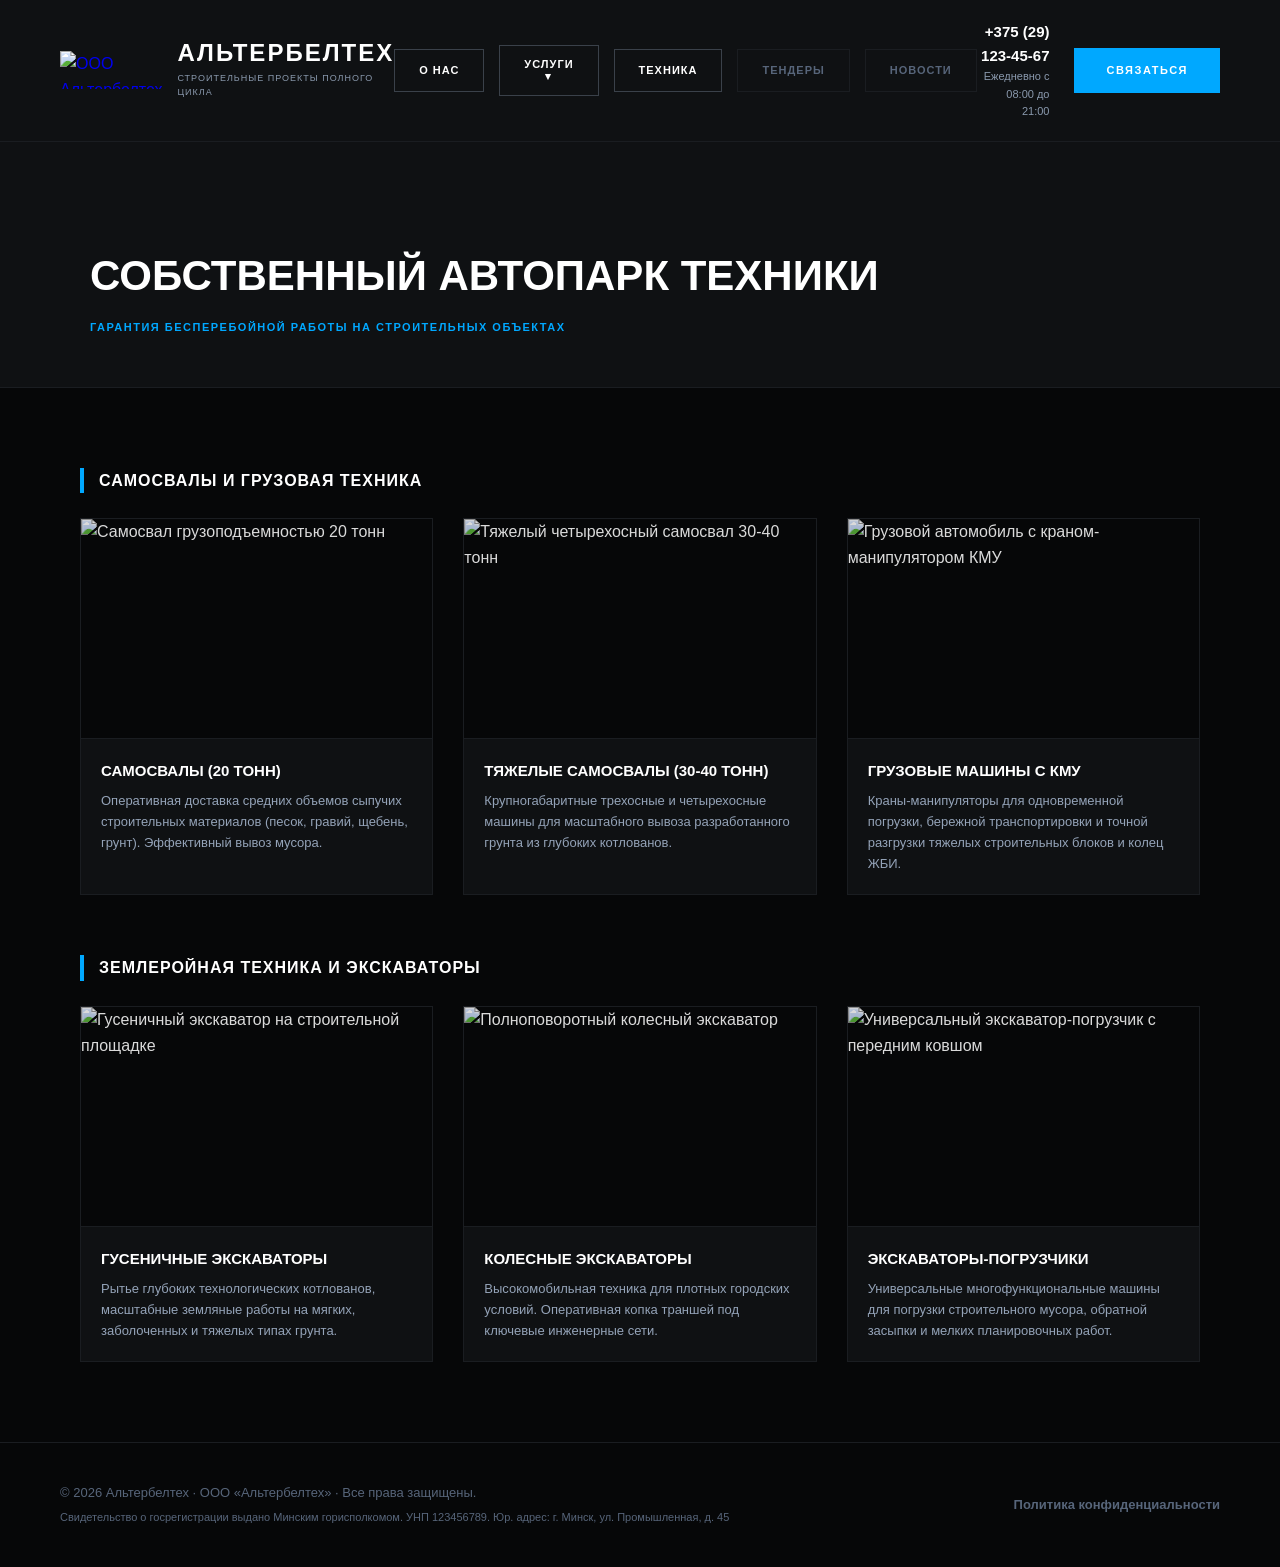
==== autopark.html @ b806ce36 "Add files via upload" ====
<!DOCTYPE html>
<html lang="ru">
<head>
    <meta charset="UTF-8">
    <meta name="viewport" content="width=device-width, initial-scale=1.0">
    <title>ООО «Альтербелтех» | Автопарк спецтехники</title>
    <meta name="description" content="Собственный парк строительной техники ООО Альтербелтех. Самосвалы и экскаваторы для проектов любой сложности в Минске и РБ.">
    <link rel="icon" type="image/jpeg" href="1001.jpg">
    <link rel="stylesheet" href="style.css">
</head>
<body>

    <!-- Премиальный экран загрузки с мгновенным векторным логотипом на 1 секунду -->
    <div class="preloader" id="preloader">
        <div class="preloader-content">
            <svg class="preloader-logo-svg" viewBox="0 0 100 100" xmlns="http://w3.org">
                <polygon points="50,15 90,85 10,85" fill="none" stroke="#ffffff" stroke-width="8" stroke-linejoin="miter"/>
                <line x1="22" y1="68" x2="78" y2="68" stroke="#ffffff" stroke-width="6"/>
            </svg>
            <div class="loading-dots">
                <span></span>
                <span></span>
                <span></span>
            </div>
        </div>
    </div>

    <!-- Премиальная темная шапка -->
    <header class="header">
        <a href="index.html" class="header-left header-logo-link">
            <!-- Подключение вашего нового логотипа -->
            <img src="1001.jpg" alt="ООО Альтербелтех" class="header-logo-img">
            <div class="header-logo-text-block">
                <div class="logo logo-heavy">Альтербелтех</div>
                <span class="logo-subtext">Строительные проекты полного цикла</span>
            </div>
        </a>
        
        <div class="header-center-nav">
            <a href="contacts.html" class="btn-nav-item">О нас</a>
            <div class="dropdown-menu-container">
                <button class="btn-services-toggle">Услуги ▾</button>
                <div class="dropdown-content">
                    <a href="genpodryad.html">Генеральный подряд</a>
                    <a href="zemlyanye-raboty.html">Общестроительные работы</a>
                    <a href="demontazh.html">Сети электроснабжения (внутр./наруж.)</a>
                    <a href="dostavka.html">Вентиляция, ВК и НВК</a>
                    <a href="blagoustrojstvo.html">Монтаж тех. оборудования</a>
                </div>
            </div>
            <a href="autopark.html" class="btn-nav-item">Техника</a>
            <a href="javascript:void(0);" class="btn-nav-item disabled">Тендеры</a>
            <a href="javascript:void(0);" class="btn-nav-item disabled">Новости</a>
        </div>

        <div class="header-right">
            <div class="header-schedule">
                <strong>+375 (29) 123-45-67</strong>
                <span>Ежедневно с 08:00 до 21:00</span>
            </div>
            <a href="index.html#combined-zone" class="btn btn-primary">Связаться</a>
        </div>
    </header>

    <section class="hero-service-minimal">
        <div class="container-service">
            <h1 class="service-title-main">Собственный автопарк техники</h1>
            <p class="service-subtitle-main">Гарантия бесперебойной работы на строительных объектах</p>
        </div>
    </section>

    <main class="container-lg" style="padding-top: 40px; padding-bottom: 80px;">
        <div class="autopark-category-title">Самосвалы и грузовая техника</div>
        <div class="gallery-grid">
            
            <div class="gallery-card">
                <div class="gallery-photo-box">
                    <img src="463_original.jpg" alt="Самосвал грузоподъемностью 20 тонн">
                </div>
                <div class="gallery-card-desc">
                    <h3>Самосвалы (20 тонн)</h3>
                    <p>Оперативная доставка средних объемов сыпучих строительных материалов (песок, гравий, щебень, грунт). Эффективный вывоз мусора.</p>
                </div>
            </div>

            <div class="gallery-card">
                <div class="gallery-photo-box">
                    <img src="images (2).jpg" alt="Тяжелый четырехосный самосвал 30-40 тонн">
                </div>
                <div class="gallery-card-desc">
                    <h3>Тяжелые самосвалы (30-40 тонн)</h3>
                    <p>Крупногабаритные трехосные и четырехосные машины для масштабного вывоза разработанного грунта из глубоких котлованов.</p>
                </div>
            </div>

            <div class="gallery-card">
                <div class="gallery-photo-box">
                    <img src="images (3).jpg" alt="Грузовой автомобиль с краном-манипулятором КМУ">
                </div>
                <div class="gallery-card-desc">
                    <h3>Грузовые машины с КМУ</h3>
                    <p>Краны-манипуляторы для одновременной погрузки, бережной транспортировки и точной разгрузки тяжелых строительных блоков и колец ЖБИ.</p>
                </div>
            </div>
        </div>
        <div class="autopark-category-title" style="margin-top: 60px;">Землеройная техника и экскаваторы</div>
        <div class="gallery-grid">
            
            <div class="gallery-card">
                <div class="gallery-photo-box">
                    <img src="images (4).jpg" alt="Гусеничный экскаватор на строительной площадке">
                </div>
                <div class="gallery-card-desc">
                    <h3>Гусеничные экскаваторы</h3>
                    <p>Рытье глубоких технологических котлованов, масштабные земляные работы на мягких, заболоченных и тяжелых типах грунта.</p>
                </div>
            </div>

            <div class="gallery-card">
                <div class="gallery-photo-box">
                    <img src="images (5).jpg" alt="Полноповоротный колесный экскаватор">
                </div>
                <div class="gallery-card-desc">
                    <h3>Колесные экскаваторы</h3>
                    <p>Высокомобильная техника для плотных городских условий. Оперативная копка траншей под ключевые инженерные сети.</p>
                </div>
            </div>

            <div class="gallery-card">
                <div class="gallery-photo-box">
                    <img src="images (6).jpg" alt="Универсальный экскаватор-погрузчик с передним ковшом">
                </div>
                <div class="gallery-card-desc">
                    <h3>Экскаваторы-погрузчики</h3>
                    <p>Универсальные многофункциональные машины для погрузки строительного мусора, обратной засыпки и мелких планировочных работ.</p>
                </div>
            </div>
        </div>
    </main>

    <!-- Сквозной подвал сайта -->
    <footer class="footer">
        <div class="footer-container">
            <div class="footer-copy">
                <p>© 2026 Альтербелтех · ООО «Альтербелтех» · Все права защищены.</p>
                <p style="font-size: 11px; margin-top: 5px; color: #57657a;">Свидетельство о госрегистрации выдано Минским горисполкомом. УНП 123456789. Юр. адрес: г. Минск, ул. Промышленная, д. 45</p>
            </div>
            <div class="footer-links">
                <a href="#" class="footer-link">Политика конфиденциальности</a>
            </div>
        </div>
    </footer>

    <!-- Логика работы прелоадера ровно на 1 секунду -->
    <script>
        window.addEventListener('DOMContentLoaded', () => {
            setTimeout(() => {
                const preloader = document.getElementById('preloader');
                if (preloader) preloader.classList.add('fade-out');
            }, 1000);
        });
    </script>
</body>
</html>
---- style.css ----
/* ==========================================================================
   1. Базовые настройки темы в стиле High-End Premium Dark
   ========================================================================== */
html {
    scroll-behavior: smooth;
}

* {
    box-sizing: border-box;
    margin: 0;
    padding: 0;
    border-radius: 0 !important; /* Полный отказ от скруглений */
}

body {
    font-family: 'Segoe UI', Arial, sans-serif;
    color: #ffffff;
    background-color: #060708; /* Глубокий черный фон */
    line-height: 1.6;
    overflow-x: hidden;
}

/* ==========================================================================
   2. ЭКРАН ПРЕДЗАГРУЗКИ (PRELOADER) С ФИКСИРОВАННЫМ ВРЕМЕНЕМ
   ========================================================================== */
.preloader {
    position: fixed;
    top: 0;
    left: 0;
    width: 100%;
    height: 100%;
    background-color: #060708;
    z-index: 9999;
    display: flex;
    justify-content: center;
    align-items: center;
    transition: opacity 0.4s ease, visibility 0.4s ease;
}

.preloader.fade-out {
    opacity: 0;
    visibility: hidden;
}

.preloader-content {
    display: flex;
    flex-direction: column;
    align-items: center;
    gap: 25px;
}

.preloader-logo-svg {
    height: 90px;
    width: 90px;
    display: block;
    animation: pulse 1.2s infinite ease-in-out;
}

@keyframes pulse {
    0%, 100% { opacity: 0.6; transform: scale(0.96); }
    50% { opacity: 1; transform: scale(1); }
}

.loading-dots {
    display: flex;
    gap: 8px;
}

.loading-dots span {
    width: 6px;
    height: 6px;
    background-color: #00a8ff; /* Фирменный синий */
    display: inline-block;
    animation: bounce 1.2s infinite ease-in-out both;
}

.loading-dots span:nth-child(1) { animation-delay: -0.32s; }
.loading-dots span:nth-child(2) { animation-delay: -0.16s; }

@keyframes bounce {
    0%, 80%, 100% { transform: scale(0); opacity: 0.2; }
    40% { transform: scale(1); opacity: 1; }
}

/* ==========================================================================
   3. ПРЕМИАЛЬНАЯ ТЕМНАЯ ШАПКА И НАВИГАЦИЯ
   ========================================================================== */
.header {
    background-color: #0f1113; /* Графитовый фон */
    display: flex;
    justify-content: space-between;
    align-items: center;
    padding: 20px 60px;
    position: sticky;
    top: 0;
    z-index: 200;
    border-bottom: 1px solid #1a1d21;
}

.header-logo-link {
    display: flex !important;
    flex-direction: row !important;
    align-items: center;
    gap: 15px;
    text-decoration: none;
    transition: opacity 0.2s ease;
}

.header-logo-link:hover { opacity: 0.85; }

.header-logo-img {
    height: 38px; /* Идеальный баланс под текст */
    width: auto;
    display: block;
}

.header-logo-text-block {
    display: flex;
    flex-direction: column;
}

.logo-heavy {
    font-size: 24px;
    font-weight: 900;
    text-transform: uppercase;
    letter-spacing: 2px;
    color: #ffffff; 
    line-height: 1.0;
}

.logo-subtext {
    font-size: 9px;
    color: #8a99ad;
    text-transform: uppercase;
    letter-spacing: 1px;
    margin-top: 6px;
}
.header-center-nav {
    display: flex;
    align-items: center;
    gap: 15px;
}

.btn-nav-item {
    display: inline-block;
    background: transparent;
    border: 1px solid #3a414a;
    color: #ffffff;
    padding: 12px 24px;
    font-size: 11px;
    font-weight: 700;
    text-transform: uppercase;
    letter-spacing: 1px;
    text-decoration: none;
    cursor: pointer;
    transition: all 0.2s ease;
    white-space: nowrap;
}

.btn-nav-item:hover {
    background: #00a8ff;
    border-color: #00a8ff;
    color: #ffffff;
}

/* Стили для неактивных кнопок Тендеры и Новости */
.btn-nav-item.disabled {
    border: 1px solid #1a1d21;
    color: #57657a;
    cursor: default;
}
.btn-nav-item.disabled:hover {
    background: transparent;
    border-color: #1a1d21;
    color: #57657a;
}

.dropdown-menu-container {
    position: relative;
    display: inline-block;
}

.btn-services-toggle {
    background: transparent;
    border: 1px solid #3a414a;
    color: #ffffff;
    padding: 12px 24px;
    font-size: 11px;
    font-weight: 700;
    text-transform: uppercase;
    letter-spacing: 1px;
    cursor: pointer;
    transition: all 0.2s ease;
}

.dropdown-content {
    display: none;
    position: absolute;
    top: 100%;
    left: 0;
    background-color: #0f1113;
    min-width: 330px;
    box-shadow: 0 15px 40px rgba(0,0,0,0.5);
    border: 1px solid #1a1d21;
    z-index: 300;
}

.dropdown-content a {
    color: #cbd5e1;
    padding: 16px 20px;
    text-decoration: none;
    display: block;
    font-size: 11px;
    font-weight: 700;
    text-transform: uppercase;
    letter-spacing: 0.5px;
    border-bottom: 1px solid #1a1d21;
    transition: all 0.2s ease;
}

.dropdown-content a:last-child { border-bottom: none; }
.dropdown-menu-container:hover .dropdown-content { display: block; }
.dropdown-menu-container:hover .btn-services-toggle { background: #00a8ff; border-color: #00a8ff; color: #ffffff; }
.dropdown-content a:hover { background-color: #16191d; color: #00a8ff; padding-left: 25px; }

.header-right { 
    display: flex; 
    align-items: center; 
    gap: 25px; 
}

.header-schedule { display: flex; flex-direction: column; text-align: right; font-size: 13px; }
.header-schedule strong { color: #ffffff; font-size: 15px; font-weight: 700; }
.header-schedule span { color: #8a99ad; font-size: 11px; }

.btn {
    display: inline-block;
    padding: 14px 32px;
    font-size: 11px;
    font-weight: 700;
    text-transform: uppercase;
    text-decoration: none;
    letter-spacing: 1.5px;
    transition: all 0.25s ease;
    cursor: pointer;
    border: none;
}
.btn-primary { background: #00a8ff; color: #ffffff; }
.btn-primary:hover { background: #ffffff; color: #060708; }
.btn-secondary { background: transparent; color: #ffffff; border: 1px solid rgba(255,255,255,0.2); }
.btn-secondary:hover { background: #ffffff; color: #060708; border-color: #ffffff; }

/* ==========================================================================
   4. БАННЕР И ГЕРОЙСКИЕ СЕКЦИИ
   ========================================================================== */
.hero {
    background-image: linear-gradient(rgba(6, 7, 8, 0.85), rgba(6, 7, 8, 0.85)), url('bg-hd.jpg'); 
    background-size: cover;
    background-position: center;
    height: 65vh; 
    color: #ffffff;
    display: flex;
    align-items: center;
    padding: 60px;
}

.hero-container { max-width: 1100px; margin: 0; text-align: left; }
.hero-badge {
    display: inline-block;
    border: 1px solid rgba(0, 168, 255, 0.3);
    background: rgba(0, 168, 255, 0.05);
    color: #00a8ff;
    padding: 6px 16px;
    font-size: 10px;
    font-weight: 600;
    text-transform: uppercase;
    letter-spacing: 1.5px;
    margin-bottom: 25px;
}
.hero h1 { font-size: 46px; font-weight: 800; margin-bottom: 20px; line-height: 1.2; letter-spacing: -0.5px; text-transform: uppercase; }
.hero p { font-size: 16px; color: #94a3b8; margin-bottom: 35px; max-width: 750px; line-height: 1.7; }
.hero-actions { display: flex; justify-content: flex-start; gap: 20px; }

.hero-service-minimal {
    background-color: #0f1113;
    padding: 100px 60px 50px 60px;
    border-bottom: 1px solid #1a1d21;
}

.container-service { max-width: 1100px; margin: 0 auto; }
.service-title-main { font-size: 42px; font-weight: 900; text-transform: uppercase; color: #ffffff; }
.service-subtitle-main { color: #00a8ff; font-weight: 700; text-transform: uppercase; letter-spacing: 1.5px; font-size: 11px; margin-top: 10px; }
/* ==========================================================================
   5. СТАТИСТИКА И МЕТРИКИ
   ========================================================================== */
.stats-section { background: #0f1113; padding: 70px 60px; border-bottom: 1px solid #1a1d21; }
.stats-grid-main { max-width: 1240px; margin: 0 auto; display: flex; justify-content: space-between; gap: 40px; }
.stat-main-box { flex: 1; display: flex; flex-direction: column; border-left: 1px solid #1a1d21; padding-left: 30px; }
.stat-number { font-size: 42px; font-weight: 800; color: #00a8ff; line-height: 1; margin-bottom: 10px; letter-spacing: -1px; }
.stat-label { font-size: 11px; color: #8a99ad; text-transform: uppercase; font-weight: 700; letter-spacing: 1px; }

/* ==========================================================================
   6. ОБЪЕДИНЕННЫЙ БЛОК: ВОПРОСЫ И КОНТАКТЫ
   ========================================================================== */
.business-combined-section { background-color: #060708; padding: 90px 60px; width: 100%; border-bottom: 1px solid #1a1d21; }
.combined-wrapper { max-width: 1240px; margin: 0 auto; display: flex; gap: 80px; align-items: flex-start; }

.combined-faq-left { flex: 1 1 50%; }
.combined-faq-left h2 { font-size: 30px; text-transform: uppercase; color: #ffffff; margin-bottom: 15px; font-weight: 800; letter-spacing: 0.5px; }
.combined-faq-sub { font-size: 14px; color: #8a99ad; margin-bottom: 40px; }
.faq-compact-list { display: flex; flex-direction: column; }
.faq-compact-item { border-bottom: 1px solid #1a1d21; padding: 25px 0; cursor: pointer; }
.faq-compact-item:first-child { border-top: 1px solid #1a1d21; }
.faq-compact-item:hover { background-color: rgba(255,255,255,0.01); }
.faq-compact-question { font-size: 15px; font-weight: 700; color: #ffffff; text-transform: uppercase; letter-spacing: 0.5px; position: relative; padding-right: 30px; }

.faq-compact-question::after {
    content: '+'; position: absolute; right: 0; top: 50%; transform: translateY(-50%); color: #00a8ff; font-size: 18px; transition: transform 0.2s ease;
}
.faq-compact-item.active .faq-compact-question::after { content: '−'; }

.faq-compact-answer { 
    max-height: 0; overflow: hidden; font-size: 14px; color: #94a3b8; line-height: 1.6; margin-top: 0;
    transition: max-height 0.3s cubic-bezier(0, 1, 0, 1), margin-top 0.3s ease;
}
.faq-compact-item.active .faq-compact-answer { max-height: 200px; margin-top: 15px; transition: max-height 0.3s cubic-bezier(1, 0, 1, 0), margin-top 0.3s ease; }

.combined-contacts-right { flex: 1 1 50%; background: #0f1113; color: #ffffff; padding: 45px; border: 1px solid #1a1d21; display: flex; flex-direction: column; gap: 40px; }
.business-text-block h3 { margin-bottom: 20px; text-transform: uppercase; font-size: 13px; letter-spacing: 1.5px; border-bottom: 1px solid #1a1d21; padding-bottom: 14px; color: #00a8ff; }
.business-text-block p { margin-bottom: 12px; font-size: 14px; color: #94a3b8; }
.business-text-block strong { color: #ffffff; font-weight: 600; }
.business-form-block h4 { font-size: 13px; text-transform: uppercase; letter-spacing: 1px; color: #ffffff; margin-bottom: 25px; }

.form-input { width: 100%; padding: 16px 18px; background: #060708; border: 1px solid #1a1d21; color: #ffffff; font-size: 13px; margin-bottom: 15px; font-family: inherit; outline: none; }
.form-input:focus { border-color: #00a8ff; background: #0f1113; }
.form-textarea { height: 90px; resize: none; }
.btn-submit { width: 100%; background: #00a8ff; color: #ffffff; padding: 18px; font-size: 11px; font-weight: 700; letter-spacing: 1.5px; }
.btn-submit:hover { background: #ffffff; color: #060708; }
.form-privacy { display: block; font-size: 11px; color: #57657a; margin-top: 15px; line-height: 1.5; }

/* ==========================================================================
   7. ПОДВАЛ И СЛУЖЕБНЫЕ СТРАНИЦЫ
   ========================================================================== */
.footer { background-color: #060708; color: #57657a; padding: 40px 60px; font-size: 13px; border-top: 1px solid #1a1d21; }
.footer-container { max-width: 1240px; margin: 0 auto; display: flex; justify-content: space-between; align-items: center; }
.footer-link { color: #57657a; text-decoration: none; border-bottom: 1px solid transparent; transition: all 0.2s ease; font-weight: 600; }
.footer-link:hover { color: #ffffff; border-bottom-color: #ffffff; }

.container-lg { max-width: 1240px; margin: 0 auto; padding: 0 60px; }
.service-page-main { max-width: 1100px; margin: 0 auto; padding: 70px 60px 100px 60px; }
.service-lead-text { font-size: 16px; color: #cbd5e1; margin-bottom: 50px; line-height: 1.7; max-width: 850px; }
.service-details-grid { display: grid; grid-template-columns: 1fr 1fr; gap: 40px; margin-bottom: 60px; }
.service-details-card { background: #0f1113; border: 1px solid #1a1d21; padding: 35px; position: relative; transition: transform 0.2s ease, border-color 0.2s ease; }
.service-details-card:hover { border-color: #3a414a; transform: translateY(-2px); }
.service-details-card h3 { font-size: 18px; font-weight: 800; text-transform: uppercase; color: #00a8ff; margin-bottom: 15px; letter-spacing: 0.5px; }
.service-details-card p { font-size: 14.5px; color: #94a3b8; line-height: 1.6; }

.geometric-index { display: block; font-size: 32px; font-weight: 900; color: rgba(0, 168, 255, 0.15); font-family: monospace, sans-serif; margin-bottom: 15px; line-height: 1; }
.service-form-wrapper { margin-top: 80px; max-width: 600px; margin-left: auto; margin-right: auto; }

/* Автопарк / Галерея */
.gallery-section { padding: 60px 0; background: #060708; }
.autopark-category-title { font-size: 16px; font-weight: 800; text-transform: uppercase; color: #ffffff; border-left: 4px solid #00a8ff; padding-left: 15px; margin: 40px 0 25px 0; letter-spacing: 1px; }
.gallery-grid { display: grid; grid-template-columns: repeat(auto-fill, minmax(340px, 1fr)); gap: 30px; }
.gallery-card { background: #0f1113; border: 1px solid #1a1d21; overflow: hidden; transition: all 0.25s ease; cursor: pointer; }
.gallery-card:hover { border-color: #00a8ff; transform: translateY(-4px); }
.gallery-photo-box { width: 100%; height: 220px; background-color: #060708; border-bottom: 1px solid #1a1d21; }
.gallery-photo-box img { width: 100%; height: 100%; object-fit: cover; opacity: 0.85; }
.gallery-card:hover img { opacity: 1; }
.gallery-card-desc { padding: 20px; }
.gallery-card-desc h3 { font-size: 15px; color: #ffffff; text-transform: uppercase; margin-bottom: 8px; font-weight: 800; }
.gallery-card:hover .gallery-card-desc h3 { color: #00a8ff; }
.gallery-card-desc p { font-size: 13px; color: #94a3b8; line-height: 1.6; }

/* ==========================================================================
   8. Адаптивность (Медиа-запросы)
   ========================================================================== */
@media (max-width: 1200px) {
    .header { padding: 20px 30px; }
    .business-combined-section, .stats-section, .footer, .service-page-main, .container-lg { padding-left: 30px; padding-right: 30px; }
    .combined-wrapper { gap: 40px; }
    .stats-grid-main { flex-wrap: wrap; gap: 30px; }
    .stat-main-box { flex: 1 1 calc(50% - 30px); }
}
@media (max-width: 992px) {
    .header-center-nav { display: none; }
    .hero h1 { font-size: 36px; }
    .combined-wrapper { flex-direction: column; gap: 60px; }
    .combined-faq-left, .combined-contacts-right { flex: 1 1 100%; width: 100%; }
    .service-details-grid { grid-template-columns: 1fr; gap: 25px; }
    .header-right { gap: 15px; }
}
@media (max-width: 576px) {
    .header { flex-direction: column; gap: 15px; text-align: center; }
    .header-logo-link { gap: 10px; justify-content: center; }
    .header-logo-img { height: 32px; }
    .logo-heavy { font-size: 18px; }
    .logo-subtext { font-size: 8px; }
    .header-schedule { text-align: center; }
    .hero { padding: 30px; height: auto; min-height: 60vh; }
    .hero h1 { font-size: 26px; }
    .container-lg { padding: 0 20px; }
    .gallery-grid { grid-template-columns: 1fr; gap: 20px; }
}
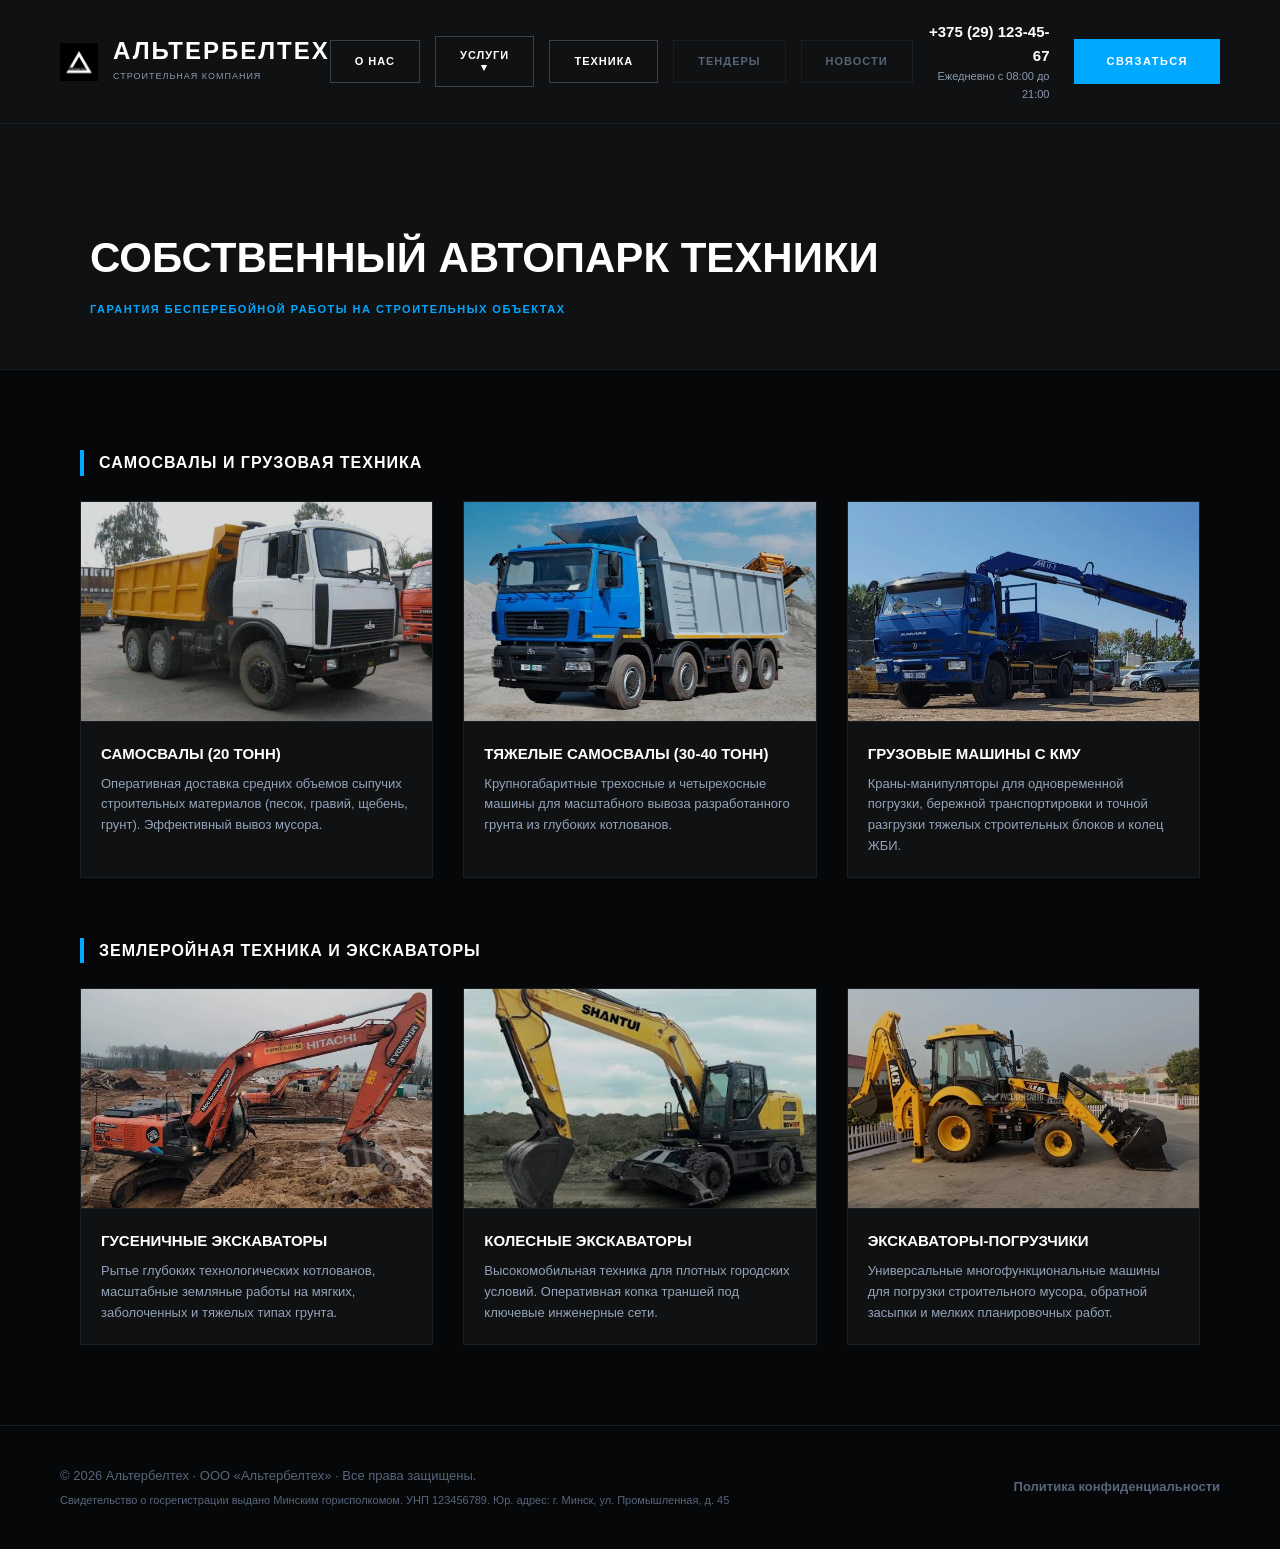
==== commit 22c2f1c2: "Update autopark.html" ====
--- a/autopark.html
+++ b/autopark.html
@@ -10,13 +10,13 @@
 </head>
 <body>
 
-    <!-- Премиальный экран загрузки с мгновенным векторным логотипом на 1 секунду -->
     <div class="preloader" id="preloader">
         <div class="preloader-content">
-            <svg class="preloader-logo-svg" viewBox="0 0 100 100" xmlns="http://w3.org">
+            <svg class="preloader-logo-svg" viewBox="0 0 100 100" xmlns="http://www.w3.org/2000/svg">
                 <polygon points="50,15 90,85 10,85" fill="none" stroke="#ffffff" stroke-width="8" stroke-linejoin="miter"/>
                 <line x1="22" y1="68" x2="78" y2="68" stroke="#ffffff" stroke-width="6"/>
             </svg>
+            <div class="preloader-title">АЛЬТЕРБЕЛТЕХ</div>
             <div class="loading-dots">
                 <span></span>
                 <span></span>
@@ -25,14 +25,12 @@
         </div>
     </div>
 
-    <!-- Премиальная темная шапка -->
     <header class="header">
         <a href="index.html" class="header-left header-logo-link">
-            <!-- Подключение вашего нового логотипа -->
             <img src="1001.jpg" alt="ООО Альтербелтех" class="header-logo-img">
             <div class="header-logo-text-block">
                 <div class="logo logo-heavy">Альтербелтех</div>
-                <span class="logo-subtext">Строительные проекты полного цикла</span>
+                <span class="logo-subtext">Строительная компания</span>
             </div>
         </a>
         
@@ -138,7 +136,6 @@
         </div>
     </main>
 
-    <!-- Сквозной подвал сайта -->
     <footer class="footer">
         <div class="footer-container">
             <div class="footer-copy">
@@ -151,7 +148,6 @@
         </div>
     </footer>
 
-    <!-- Логика работы прелоадера ровно на 1 секунду -->
     <script>
         window.addEventListener('DOMContentLoaded', () => {
             setTimeout(() => {
